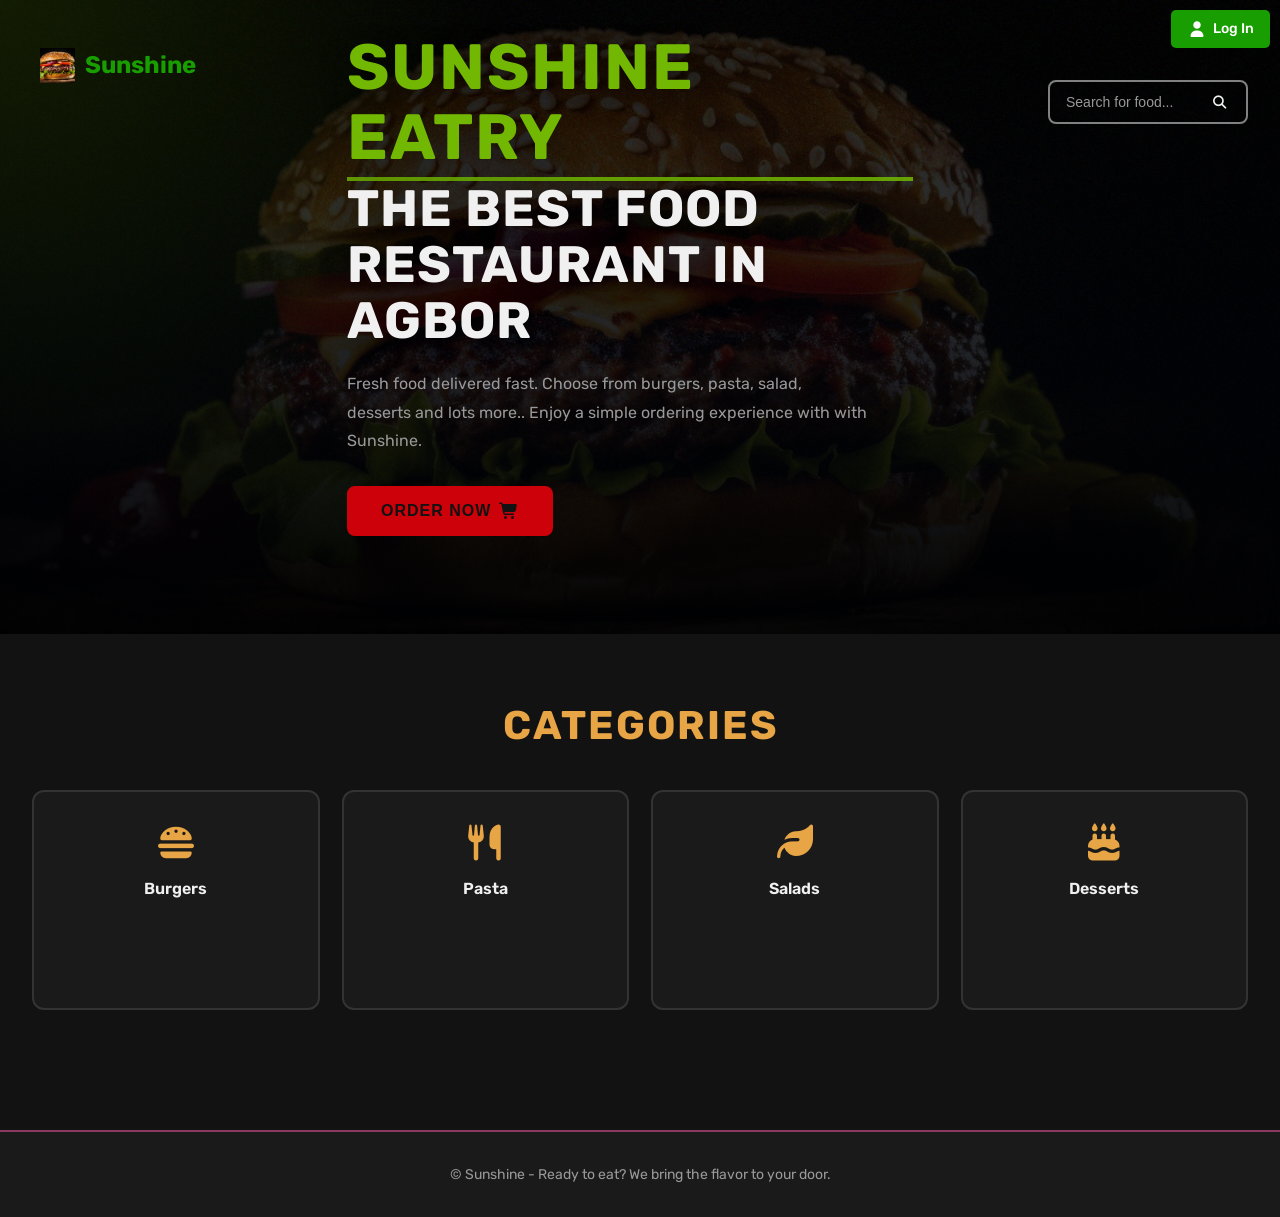
==== index.html @ cbeda0a0 "first commit and first debugging" ====
<!DOCTYPE html>
<html lang="en">
<head>
    <meta charset="UTF-8">
    <meta name="viewport" content="width=device-width, initial-scale=1.0">
    <title>Sunshine - Fresh Food Delivered Fast</title>
    <link rel="stylesheet" href="css/index.css">
    <link rel="stylesheet" href="/fonts awesome/css/all.css">
</head>
<body>
    <header>
        <div class="top-bar">
            <div class="logo">
                <img src="/images/burger.jpg" alt="Sunshine Logo" class="logo-img">
                <span>Sunshine</span>
            </div>
            <!-- <div class="location">
                <i class="fas fa-map-marker-alt"></i> Agbor
            </div> -->
            <div class="user">
                <a href="login.html"><i class="fas fa-user"></i> Log In</a>
            </div>
        </div>
        <div class="search-bar">
            <input type="text" placeholder="Search for food...">
            <button><i class="fas fa-search"></i></button>
        </div>
    </header>

    <main>
        <section class="hero">
            <div class="hero-content">
                <h1><span>SUNSHINE EATRY</span></h1>
                <h1>The best food restaurant in Agbor</h1>
                <p>Fresh food delivered fast. Choose from burgers, pasta, salad, desserts and lots more.. Enjoy a simple ordering experience with with Sunshine.</p>
                <a href="menu.html"><button class="btn btn-cta">Order Now <i class="fas fa-shopping-cart"></i></button></a>
            </div>
            <div class="hero-image">
                <img src="/images/burger.png" alt="Food order">
            </div>
        </section>

        <section class="categories">
            <h2>Categories</h2>
            <div class="category-grid">
                <div class="category">
                    <i class="fas fa-hamburger"></i>
                    <span>Burgers</span>
                </div>
                <div class="category">
                    <i class="fas fa-utensils"></i>
                    <span>Pasta</span>
                </div>
                <div class="category">
                    <i class="fas fa-leaf"></i>
                    <span>Salads</span>
                </div>
                <div class="category">
                    <i class="fas fa-birthday-cake"></i>
                    <span>Desserts</span>
                </div>
            </div>
        </section>
    </main>

    <footer>
        <p>&copy; Sunshine - Ready to eat? We bring the flavor to your door.</p>
    </footer>
    <script src="script.js"></script>
</body>
</html>
---- css/index.css ----
@import url('https://fonts.googleapis.com/css2?family=Rubik:wght@300;400;600;700&display=swap');

/* ============ Root Variables ============ */
:root {
    --primary-black: #121212;
    --primary-yellow: #ffdb00;
    --dark-bg: #1a1a1a;
    --text-light: #f0f0f0;
    --text-muted: #999;
    --border-color: #333;
    /* Section-specific colors */
    --header-color: #189e01;
    --hero-color: #72b802;
    --categories-color: #e7a545;
    --menu-color: #cc010a;
    --footer-color: #883a61;
}

/* ============ Global Styles ============ */
* {
    box-sizing: border-box;
    padding: 0;
    margin: 0;
}

html, 
body {
    font-family: 'Rubik', sans-serif;
    background: var(--primary-black);
    color: var(--text-light);
    line-height: 1.6;
    overflow-x: hidden;
}

a {
    color: var(--primary-yellow);
    text-decoration: none;
    transition: color 0.3s ease;
}

a:hover {
    color: #ffed4e;
}

ul {
    list-style-type: none;
}

img {
    width: 100vw;
    display: block;
}

h1, h2, h3, h4, h5, h6 {
    font-weight: 700;
}

h2 {
    font-size: 2.5rem;
    margin-bottom: 2rem;
    color: var(--categories-color);
    text-transform: uppercase;
    letter-spacing: 2px;
}

h3 {
    font-size: 1.3rem;
    color: var(--text-light);
}

p {
    color: var(--text-muted);
    line-height: 1.8;
}

/* ============ Button Styles ============ */
.btn {
    display: inline-block;
    background: var(--menu-color);
    color: var(--primary-black);
    padding: 12px 28px;
    font-size: 14px;
    font-weight: 600;
    border: 2px solid var(--menu-color);
    border-radius: 8px;
    cursor: pointer;
    text-transform: uppercase;
    letter-spacing: 1px;
    transition: all 0.3s ease;
    display: flex;
    align-items: center;
    gap: 8px;
}

.btn:hover {
    background: #e6000f;
    border-color: #e6000f;
    transform: translateY(-2px);
    box-shadow: 0 5px 15px rgba(204, 1, 10, 0.3);
}

.btn:active {
    transform: translateY(0);
}

.btn-cta {
    font-size: 16px;
    padding: 14px 32px;
}

.btn-outline {
    background: transparent;
    color: var(--primary-yellow);
    border: 2px solid var(--primary-yellow);
}

.btn-outline:hover {
    background: var(--menu-color);
    color: var(--primary-black);
}

.btn-dark {
    background: var(--primary-black);
    color: var(--menu-color);
    border-color: var(--menu-color);
}

.btn-dark:hover {
    background: var(--menu-color);
    color: var(--primary-black);
}

/* ============ Header Styles ============ */
header {
    position: absolute;
    top: 0;
    left: 0;
    right: 0;
    background: transparent;
    padding: 1rem 2rem;
    z-index: 10;
}

.top-bar {
    display: flex;
    justify-content: space-between;
    align-items: center;
    margin-bottom: 1rem;
    width: 100%;
    max-width: 1200px;
    margin: 0 auto;
}

.logo {
    display: flex;
    align-items: center;
    gap: 10px;
    font-size: 24px;
    font-weight: 700;
    color: var(--header-color);
    transition: transform 0.3s ease;
    margin-top: 30px;
}

.logo:hover {
    transform: scale(1.05);
}

.logo-img {
    width: 35px;
    height: 35px;
    object-fit: cover;
}

.location {
    display: flex;
    align-items: center;
    gap: 8px;
    color: var(--text-muted);
    font-size: 14px;
    transition: color 0.3s ease;
}

.location:hover {
    color: var(--primary-yellow);
}

.location i {
    color: var(--header-color);
    font-size: 16px;
}

.user {
    position: absolute;
    top: 10px;
    right: 10px;
    font-size: 14px;
}

.user a {
    display: inline-flex;
    align-items: center;
    gap: 6px;
    padding: 8px 16px;
    background-color: var(--header-color);
    color: white;
    text-decoration: none;
    border-radius: 5px;
    font-weight: 500;
    transition: background-color 0.3s ease;
}

.user a:hover {
    background-color: #0f7a00;
}

.user i {
    font-size: 16px;
}

.search-bar {
    position: absolute;
    top: 80px;
    right: 2rem;
    width: 100%;
    max-width: 200px;
    background: transparent;
}

.search-bar input {
    width: 100%;
    padding: 12px 60px 12px 16px;
    background: transparent;
    border: 2px solid rgba(255, 255, 255, 0.5);
    border-radius: 8px;
    color: var(--text-light);
    font-size: 14px;
    transition: all 0.3s ease;
}

.search-bar input:focus {
    outline: none;
    border-color: var(--header-color);
    box-shadow: 0 0 10px rgba(24, 158, 1, 0.2);
}

.search-bar input::placeholder {
    color: var(--text-muted);
}

.search-bar button {
    position: absolute;
    right: 0;
    top: 0;
    height: 100%;
    padding: 12px 20px;
    background: transparent;
    color: var(--text-light);
    border: none;
    border-radius: 0 8px 8px 0;
    cursor: pointer;
    font-weight: 600;
    transition: all 0.3s ease;
}

.search-bar button:hover {
    background: #1da60a;
    transform: translateY(-2px);
}

/* ============ Main Content ============ */
main {
    width: 100%;
    max-width: 100%;
    margin: 0 auto;
    padding: 0 2rem;
}

/* ============ Hero Section ============ */
.hero {
    position: relative;
    display: grid;
    place-items: center;
    min-height: 572px;
    padding: 0 0 66px 0;
    animation: slideInUp 0.8s ease;
    overflow: hidden;
    width: 100vw;
    left: 50%;
    right: 50%;
    margin-left: -50vw;
    margin-right: -50vw;
}

.hero::before {
    content: '';
    position: absolute;
    inset: 0;
    background: radial-gradient(circle at top left, rgba(114, 184, 2, 0.14), transparent 35%),
                linear-gradient(180deg, rgba(0, 0, 0, 0.35), rgba(0, 0, 0, 0.7));
    z-index: 1;
}

@keyframes slideInUp {
    from {
        opacity: 0;
        transform: translateY(30px);
    }
    to {
        opacity: 1;
        transform: translateY(0);
    }
}

.hero-content {
    position: relative;
    z-index: 2;
    max-width: 650px;
    text-align: left;
    padding: 2rem;
}

.hero-content h1 {
    font-size: 4vw;
    color: var(--text-light);
    margin-bottom: 20px;
    line-height: 1.1;
    letter-spacing: 1px;
    text-transform: uppercase;
    text-shadow: 0 10px 30px rgba(0, 0, 0, 0.35);
    display: inline-block;
}

.hero-content h1:first-of-type {
    font-size: 5vw;
    color: var(--hero-color);
    margin-bottom: 0;
    margin-right: 20px;
    letter-spacing: 2px;
}

.hero-content h1 span {
    color: var(--hero-color);
    display: inline-block;
    padding-bottom: 4px;
    border-bottom: 4px solid rgba(114, 184, 2, 0.85);
}

.hero-content p {
    font-size: 1rem;
    margin-bottom: 30px;
    max-width: 520px;
}

.hero-image {
    position: absolute;
    inset: 0;
    z-index: 0;
    overflow: hidden;
    animation: float 6s ease-in-out infinite;
}

.hero-image img {
    width: 100%;
    height: 100%;
    object-fit: cover;
    filter: brightness(0.55);
    transform: scale(1.02);
    transition: transform 0.8s ease, filter 0.8s ease;
}

.hero:hover .hero-image img {
    transform: scale(1.08);
    filter: brightness(0.6);
}

@keyframes float {
    0%, 100% {
        transform: translateY(0px);
    }
    50% {
        transform: translateY(-15px);
    }
}

/* ============ Categories Section ============ */
.categories {
    padding: 60px 0;
    text-align: center;
}

.category-grid {
    display: grid;
    grid-template-columns: repeat(auto-fit, minmax(150px, 1fr));
    gap: 22px;
    margin-top: 2rem;
}

.category {
    background: var(--dark-bg);
    border: 2px solid var(--border-color);
    border-radius: 12px;
    padding: 33px 22px;
    min-height: 220px;
    cursor: pointer;
    transition: all 0.3s ease;
    display: flex;
    flex-direction: column;
    align-items: center;
    gap: 15px;
}

.category i {
    font-size: 36px;
    color: var(--categories-color);
    transition: transform 0.3s ease;
}

.category span {
    font-size: 16px;
    font-weight: 600;
    color: var(--text-light);
}

.category:hover {
    background: var(--categories-color);
    border-color: var(--categories-color);
    transform: translateY(-8px);
    box-shadow: 0 10px 25px rgba(231, 165, 69, 0.2);
}

.category:hover i {
    color: var(--primary-black);
    transform: scale(1.1);
}

.category:hover span {
    color: var(--primary-black);
}



/* ============ Menu Section ============ */
.menu {
    padding: 60px 0;
}

.menu-grid {
    display: grid;
    grid-template-columns: repeat(auto-fit, minmax(250px, 1fr));
    gap: 33px;
    margin-top: 2rem;
}

.card {
    background: var(--dark-bg);
    border: 2px solid var(--border-color);
    border-radius: 12px;
    overflow: hidden;
    transition: all 0.3s ease;
    animation: slideInUp 0.8s ease;
    display: flex;
    flex-direction: column;
    height: 100%;
}

.card:nth-child(1) {
    animation-delay: 0.1s;
}

.card:nth-child(2) {
    animation-delay: 0.2s;
}

.card:nth-child(3) {
    animation-delay: 0.3s;
}

.card:nth-child(4) {
    animation-delay: 0.4s;
}

.card:hover {
    border-color: var(--menu-color);
    transform: translateY(-10px);
    box-shadow: 0 15px 35px rgba(204, 1, 10, 0.15);
}

.card img {
    width: 100%;
    height: 220px;
    object-fit: cover;
    transition: transform 0.3s ease;
}

.card:hover img {
    transform: scale(1.08);
}

.card h3 {
    padding: 20px 20px 10px 20px;
    color: var(--menu-color);
}

.card p {
    padding: 0 20px 15px 20px;
    font-size: 14px;
    flex-grow: 1;
}

.card button {
    margin: 0 20px 20px 20px;
    width: calc(100% - 40px);
    background: var(--menu-color);
    color: var(--text-light);
    border: 2px solid var(--menu-color);
    padding: 12px 16px;
    font-size: 14px;
    font-weight: 600;
    border-radius: 6px;
    cursor: pointer;
    transition: all 0.3s ease;
    text-transform: uppercase;
    letter-spacing: 0.5px;
    display: flex;
    align-items: center;
    justify-content: center;
    gap: 8px;
}

.card button::before {
    content: '🛒';
    font-size: 16px;
}

.card button:hover {
    background: #e6000f;
    border-color: #e6000f;
    transform: translateY(-2px);
    box-shadow: 0 4px 12px rgba(204, 1, 10, 0.3);
}

/* ============ Footer ============ */
footer {
    background: var(--dark-bg);
    border-top: 2px solid var(--footer-color);
    padding: 30px 2rem;
    text-align: center;
    margin-top: 60px;
}

footer p {
    color: var(--text-muted);
    font-size: 14px;
    transition: color 0.3s ease;
}

footer p:hover {
    color: var(--footer-color);
}

/* ============ Login/Signup Page Styles ============ */
.login-container,
.signup-container {
    display: grid;
    grid-template-columns: 1fr 1fr;
    min-height: 100vh;
    background: var(--primary-black);
}

.login-form,
.signup-form {
    display: flex;
    flex-direction: column;
    justify-content: center;
    padding: 2rem;
    background: var(--dark-bg);
    max-width: 400px;
    margin: 0 auto;
}

.logo-section {
    text-align: center;
    margin-bottom: 2rem;
}

.logo-section .logo-img {
    width: 60px;
    height: 60px;
    margin-bottom: 1rem;
}

.logo-section h1 {
    color: var(--header-color);
    font-size: 2rem;
    margin-bottom: 0.5rem;
}

.logo-section p {
    color: var(--text-muted);
    font-size: 14px;
}

.form-group {
    position: relative;
    margin-bottom: 1.5rem;
}

.form-group label {
    display: block;
    margin-bottom: 0.5rem;
    color: var(--text-light);
    font-weight: 500;
}

.form-group input {
    width: 100%;
    padding: 12px 40px 12px 16px;
    background: var(--primary-black);
    border: 2px solid var(--border-color);
    border-radius: 8px;
    color: var(--text-light);
    font-size: 16px;
    transition: all 0.3s ease;
}

.form-group input:focus {
    outline: none;
    border-color: var(--header-color);
    box-shadow: 0 0 10px rgba(24, 158, 1, 0.2);
}

.form-group i {
    position: absolute;
    right: 12px;
    top: 42px;
    color: var(--text-muted);
}

.form-options {
    display: flex;
    flex-direction: column;
    gap: 10px;
    margin-bottom: 1.5rem;
}

.checkbox-container {
    display: flex;
    align-items: flex-start;
    gap: 8px;
    color: var(--text-muted);
    font-size: 14px;
    cursor: pointer;
}

.checkbox-container input[type="checkbox"] {
    width: auto;
    margin: 0;
    margin-top: 2px;
}

.forgot-password {
    color: var(--header-color);
    font-size: 14px;
    text-decoration: none;
}

.forgot-password:hover {
    text-decoration: underline;
}

.btn-login,
.btn-signup {
    width: 100%;
    margin-bottom: 1.5rem;
    background: var(--header-color);
    color: var(--primary-black);
    border: 2px solid var(--header-color);
    padding: 14px;
    font-size: 16px;
    font-weight: 600;
}

.btn-login:hover,
.btn-signup:hover {
    background: #1da60a;
    border-color: #1da60a;
}

.divider {
    text-align: center;
    margin: 1.5rem 0;
    position: relative;
}

.divider::before {
    content: '';
    position: absolute;
    top: 50%;
    left: 0;
    right: 0;
    height: 1px;
    background: var(--border-color);
}

.divider span {
    background: var(--dark-bg);
    padding: 0 1rem;
    color: var(--text-muted);
    font-size: 14px;
}

.social-login,
.social-signup {
    display: flex;
    flex-direction: column;
    gap: 10px;
    margin-bottom: 1.5rem;
}

.btn-google, .btn-facebook, .btn-apple {
    width: 100%;
    padding: 12px;
    border: 2px solid var(--border-color);
    background: var(--primary-black);
    color: var(--text-light);
    border-radius: 8px;
    cursor: pointer;
    font-size: 14px;
    font-weight: 500;
    transition: all 0.3s ease;
    display: flex;
    align-items: center;
    justify-content: center;
    gap: 8px;
}

.btn-google:hover {
    background: #db4437;
    border-color: #db4437;
}

.btn-facebook:hover {
    background: #4267B2;
    border-color: #4267B2;
}
.btn-apple:hover {
    background: #2f2e2e;
    border-color: #2f2e2e;
}

#btn{
    color: #f0f0f0;
}

.signup-link,
.login-link {
    text-align: center;
    color: var(--text-muted);
    font-size: 14px;
}

.signup-link a,
.login-link a {
    color: var(--header-color);
    text-decoration: none;
}

.signup-link a:hover,
.login-link a:hover {
    text-decoration: underline;
}

.login-image,
.signup-image {
    position: relative;
    overflow: hidden;
    display: flex;
    align-items: center;
    justify-content: center;
}

.login-image img,
.signup-image img {
    width: 100%;
    height: 100%;
    object-fit: cover;
    filter: brightness(0.4);
}

.overlay {
    position: absolute;
    top: 50%;
    left: 50%;
    transform: translate(-50%, -50%);
    text-align: center;
    color: white;
    z-index: 2;
    max-width: 400px;
}

.overlay h2 {
    font-size: 2.5rem;
    margin-bottom: 1rem;
    color: var(--primary-yellow);
}

.overlay p {
    font-size: 1.1rem;
    line-height: 1.6;
}

/* ============ Responsive Design for Login/Signup ============ */
@media (max-width: 768px) {
    .login-container,
    .signup-container {
        grid-template-columns: 1fr;
    }

    .login-form,
    .signup-form {
        max-width: 100%;
        padding: 1rem;
    }

    .login-image,
    .signup-image {
        display: none;
    }

    .overlay h2 {
        font-size: 2rem;
    }
}

/* ============ General Responsive Design ============ */
@media (max-width: 768px) {
    .top-bar {
        flex-direction: column;
        gap: 10px;
        align-items: flex-start;
    }

    .search-bar{
         flex-direction: column;
    }

    .hero {
        grid-template-columns: 1fr;
        padding: 40px 0;
    }

    .hero-content h1 {
        font-size: 2rem;
    }

    .hero-content p {
        font-size: 14px;
    }

    .hero-image {
        order: -1;
    }

    h2 {
        font-size: 1.8rem;
    }

    .category-grid {
        grid-template-columns: repeat(2, 1fr);
    }

    .menu-grid {
        grid-template-columns: 1fr;
    }

    .categories {
        padding: 40px 0;
    }

    .menu {
        padding: 40px 0;
    }

    header {
        padding: 0.8rem 1rem;
    }

    .logo {
        font-size: 18px;
    }

    .logo-img {
        width: 30px;
        height: 30px;
    }

    .location {
        font-size: 12px;
    }

    .user {
        font-size: 12px;
    }
}

@media (max-width: 480px) {
    .hero-content h1 {
        font-size: 1.5rem;
    }

    .hero-content p {
        font-size: 13px;
    }

    h2 {
        font-size: 1.4rem;
    }

    .category-grid {
        grid-template-columns: repeat(2, 1fr);
        gap: 15px;
    }

    .category {
        padding: 20px 15px;
        gap: 10px;
    }

    .category i {
        font-size: 28px;
    }

    .category span {
        font-size: 14px;
    }

    .card {
        margin: 0 auto;
        max-width: 100%;
    }

    .btn {
        padding: 10px 20px;
        font-size: 12px;
    }

    main {
        padding: 0 1rem;
    }

    header {
        padding: 0.5rem 1rem;
    }

    .logo {
        font-size: 16px;
    }
}

/* ============ Hamburger Menu ============ */
.hamburger {
    cursor: pointer;
    font-size: 24px;
    color: var(--text-light);
    transition: color 0.3s ease;
}

.hamburger:hover {
    color: var(--primary-yellow);
}

.sidebar {
    position: fixed;
    top: 0;
    right: -300px;
    width: 300px;
    height: 100%;
    background: var(--dark-bg);
    box-shadow: -2px 0 10px rgba(0,0,0,0.5);
    transition: right 0.3s ease;
    z-index: 1001;
    padding: 20px;
    display: flex;
    flex-direction: column;
}

.sidebar.active {
    right: 0;
}

.sidebar-header {
    display: flex;
    justify-content: space-between;
    align-items: center;
    margin-bottom: 20px;
}

.sidebar-header h3 {
    color: var(--header-color);
    margin: 0;
}

.sidebar-header i {
    cursor: pointer;
    font-size: 24px;
    color: var(--text-light);
}

.sidebar-links {
    list-style: none;
    padding: 0;
}

.sidebar-links li {
    margin-bottom: 15px;
}

.sidebar-links a {
    color: var(--text-light);
    text-decoration: none;
    font-size: 18px;
    transition: color 0.3s ease;
}

.sidebar-links a:hover {
    color: var(--primary-yellow);
}
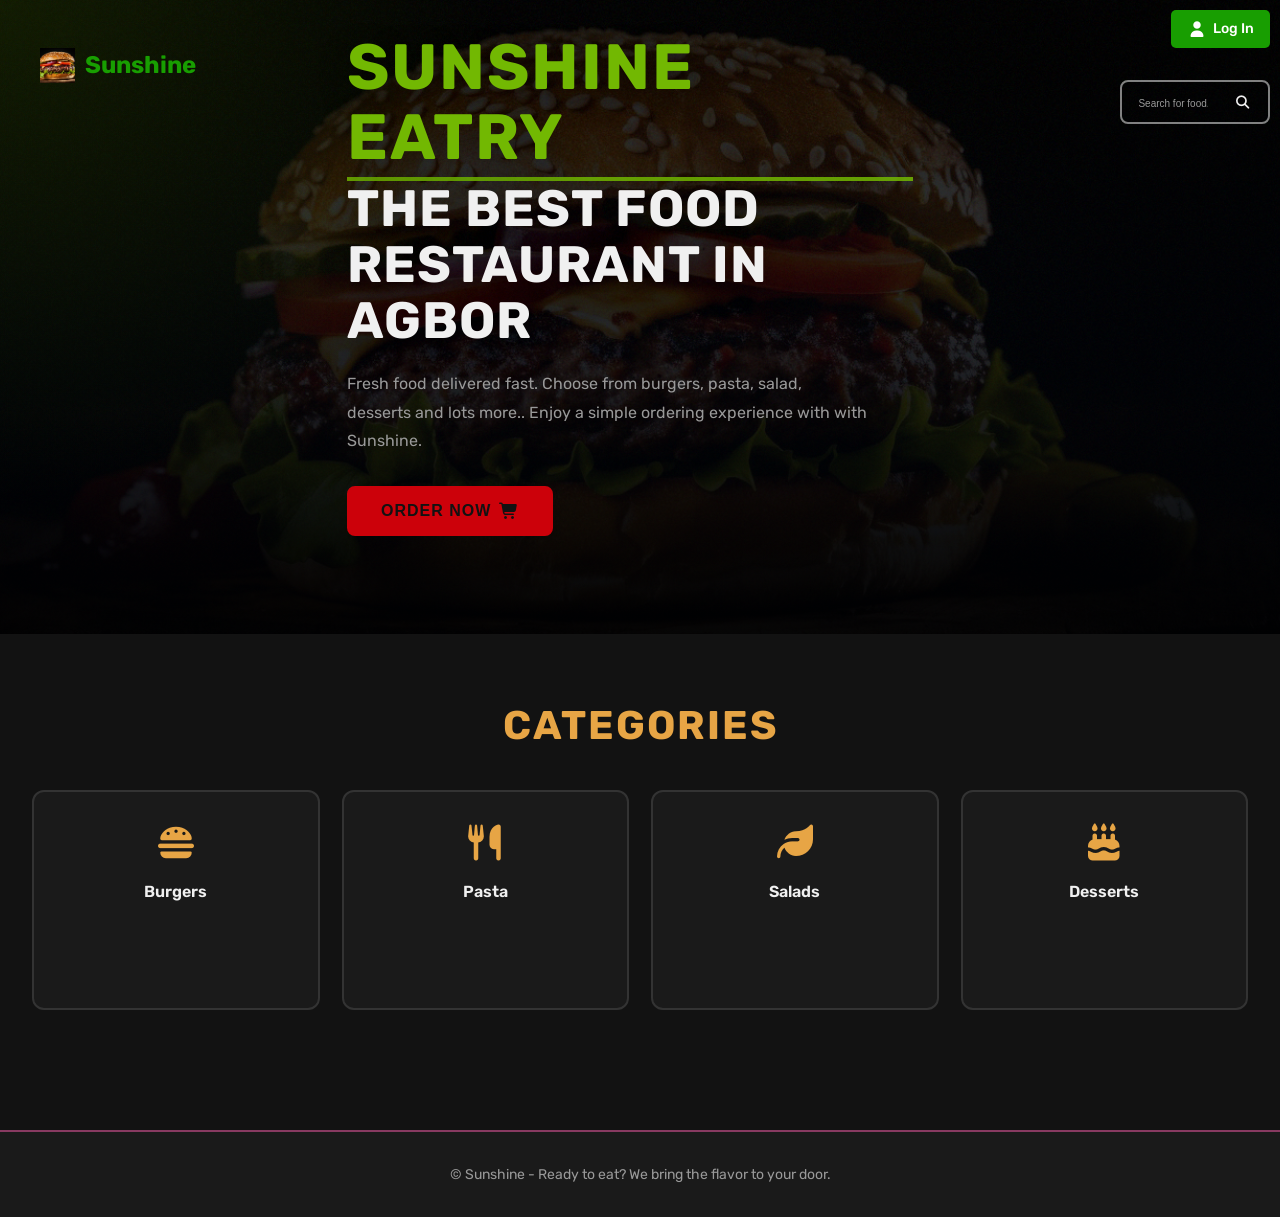
==== commit 56dd53b9: "i added someslight changes to the index.html and index.css respectively." ====
--- a/index.html
+++ b/index.html
@@ -14,9 +14,7 @@
                 <img src="/images/burger.jpg" alt="Sunshine Logo" class="logo-img">
                 <span>Sunshine</span>
             </div>
-            <!-- <div class="location">
-                <i class="fas fa-map-marker-alt"></i> Agbor
-            </div> -->
+            
             <div class="user">
                 <a href="login.html"><i class="fas fa-user"></i> Log In</a>
             </div>
@@ -44,19 +42,28 @@
             <h2>Categories</h2>
             <div class="category-grid">
                 <div class="category">
+                    <a href="menu.html">
                     <i class="fas fa-hamburger"></i>
+                    </a>
                     <span>Burgers</span>
                 </div>
                 <div class="category">
+                    <a href="menu.html">
                     <i class="fas fa-utensils"></i>
+                    </a>
                     <span>Pasta</span>
+                    
                 </div>
                 <div class="category">
+                    <a href="menu.html">
                     <i class="fas fa-leaf"></i>
+                    </a>
                     <span>Salads</span>
                 </div>
                 <div class="category">
+                    <a href="menu.html">
                     <i class="fas fa-birthday-cake"></i>
+                    </a>
                     <span>Desserts</span>
                 </div>
             </div>
--- a/css/index.css
+++ b/css/index.css
@@ -172,24 +172,6 @@
     object-fit: cover;
 }
 
-.location {
-    display: flex;
-    align-items: center;
-    gap: 8px;
-    color: var(--text-muted);
-    font-size: 14px;
-    transition: color 0.3s ease;
-}
-
-.location:hover {
-    color: var(--primary-yellow);
-}
-
-.location i {
-    color: var(--header-color);
-    font-size: 16px;
-}
-
 .user {
     position: absolute;
     top: 10px;
@@ -221,9 +203,9 @@
 .search-bar {
     position: absolute;
     top: 80px;
-    right: 2rem;
-    width: 100%;
-    max-width: 200px;
+    right: 0.6rem;
+    width:  100%;
+    max-width: 150px;
     background: transparent;
 }
 
@@ -246,6 +228,7 @@
 
 .search-bar input::placeholder {
     color: var(--text-muted);
+    font-size: 10px;
 }
 
 .search-bar button {
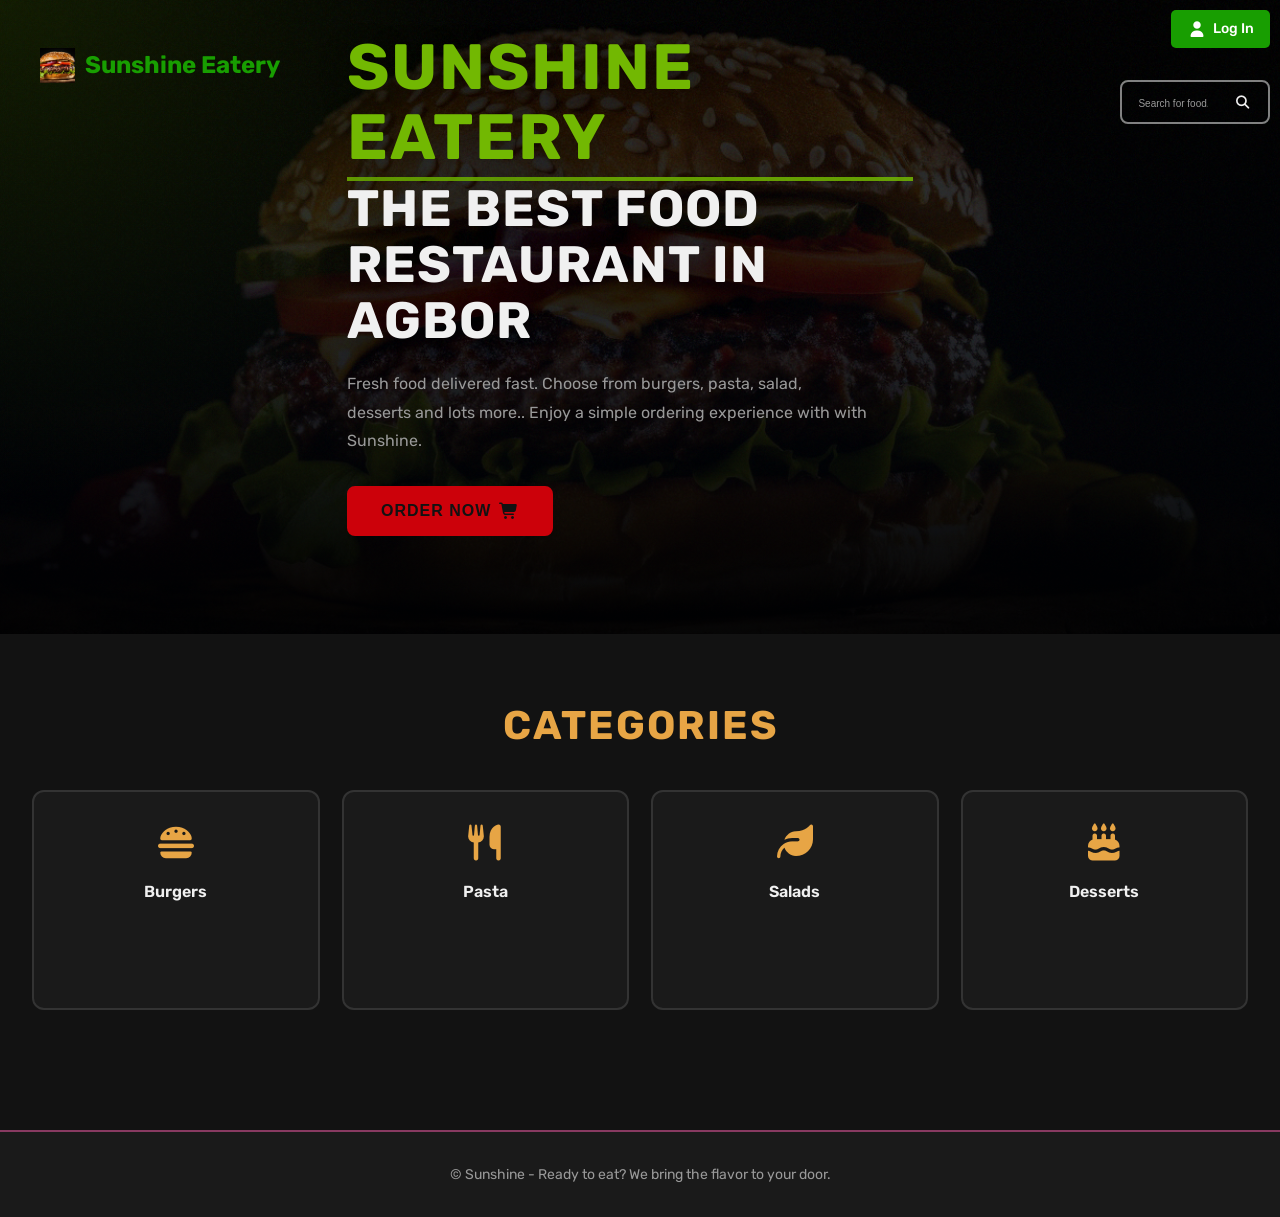
==== commit da12b57f: "smae chages as the previous one but in the login.html, menu.html and index.html" ====
--- a/index.html
+++ b/index.html
@@ -3,7 +3,7 @@
 <head>
     <meta charset="UTF-8">
     <meta name="viewport" content="width=device-width, initial-scale=1.0">
-    <title>Sunshine - Fresh Food Delivered Fast</title>
+    <title>Sunshine Eatery - Fresh Food Delivered Fast</title>
     <link rel="stylesheet" href="css/index.css">
     <link rel="stylesheet" href="/fonts awesome/css/all.css">
 </head>
@@ -12,7 +12,7 @@
         <div class="top-bar">
             <div class="logo">
                 <img src="/images/burger.jpg" alt="Sunshine Logo" class="logo-img">
-                <span>Sunshine</span>
+                <span>Sunshine Eatery</span>
             </div>
             
             <div class="user">
@@ -28,7 +28,7 @@
     <main>
         <section class="hero">
             <div class="hero-content">
-                <h1><span>SUNSHINE EATRY</span></h1>
+                <h1><span>SUNSHINE EATERY</span></h1>
                 <h1>The best food restaurant in Agbor</h1>
                 <p>Fresh food delivered fast. Choose from burgers, pasta, salad, desserts and lots more.. Enjoy a simple ordering experience with with Sunshine.</p>
                 <a href="menu.html"><button class="btn btn-cta">Order Now <i class="fas fa-shopping-cart"></i></button></a>
--- a/css/index.css
+++ b/css/index.css
@@ -613,6 +613,41 @@
     box-shadow: 0 0 10px rgba(24, 158, 1, 0.2);
 }
 
+.form-group select {
+    width: 100%;
+    padding: 12px 40px 12px 16px;
+    background: var(--primary-black);
+    border: 2px solid var(--border-color);
+    border-radius: 8px;
+    color: var(--text-light);
+    font-size: 16px;
+    transition: all 0.3s ease;
+    cursor: pointer;
+    appearance: none;
+    background-image: url("data:image/svg+xml;charset=UTF-8,%3csvg xmlns='http://www.w3.org/2000/svg' viewBox='0 0 24 24' fill='none' stroke='%23999' stroke-width='2'%3e%3cpolyline points='6 9 12 15 18 9'%3e%3c/polyline%3e%3c/svg%3e");
+    background-repeat: no-repeat;
+    background-position: right 12px center;
+    background-size: 20px;
+    padding-right: 40px;
+}
+
+.form-group select:focus {
+    outline: none;
+    border-color: var(--header-color);
+    box-shadow: 0 0 10px rgba(24, 158, 1, 0.2);
+}
+
+.form-group select option {
+    background: var(--primary-black);
+    color: var(--text-light);
+    padding: 10px;
+}
+
+.form-group select option:checked {
+    background: var(--header-color);
+    color: var(--primary-black);
+}
+
 .form-group i {
     position: absolute;
     right: 12px;
